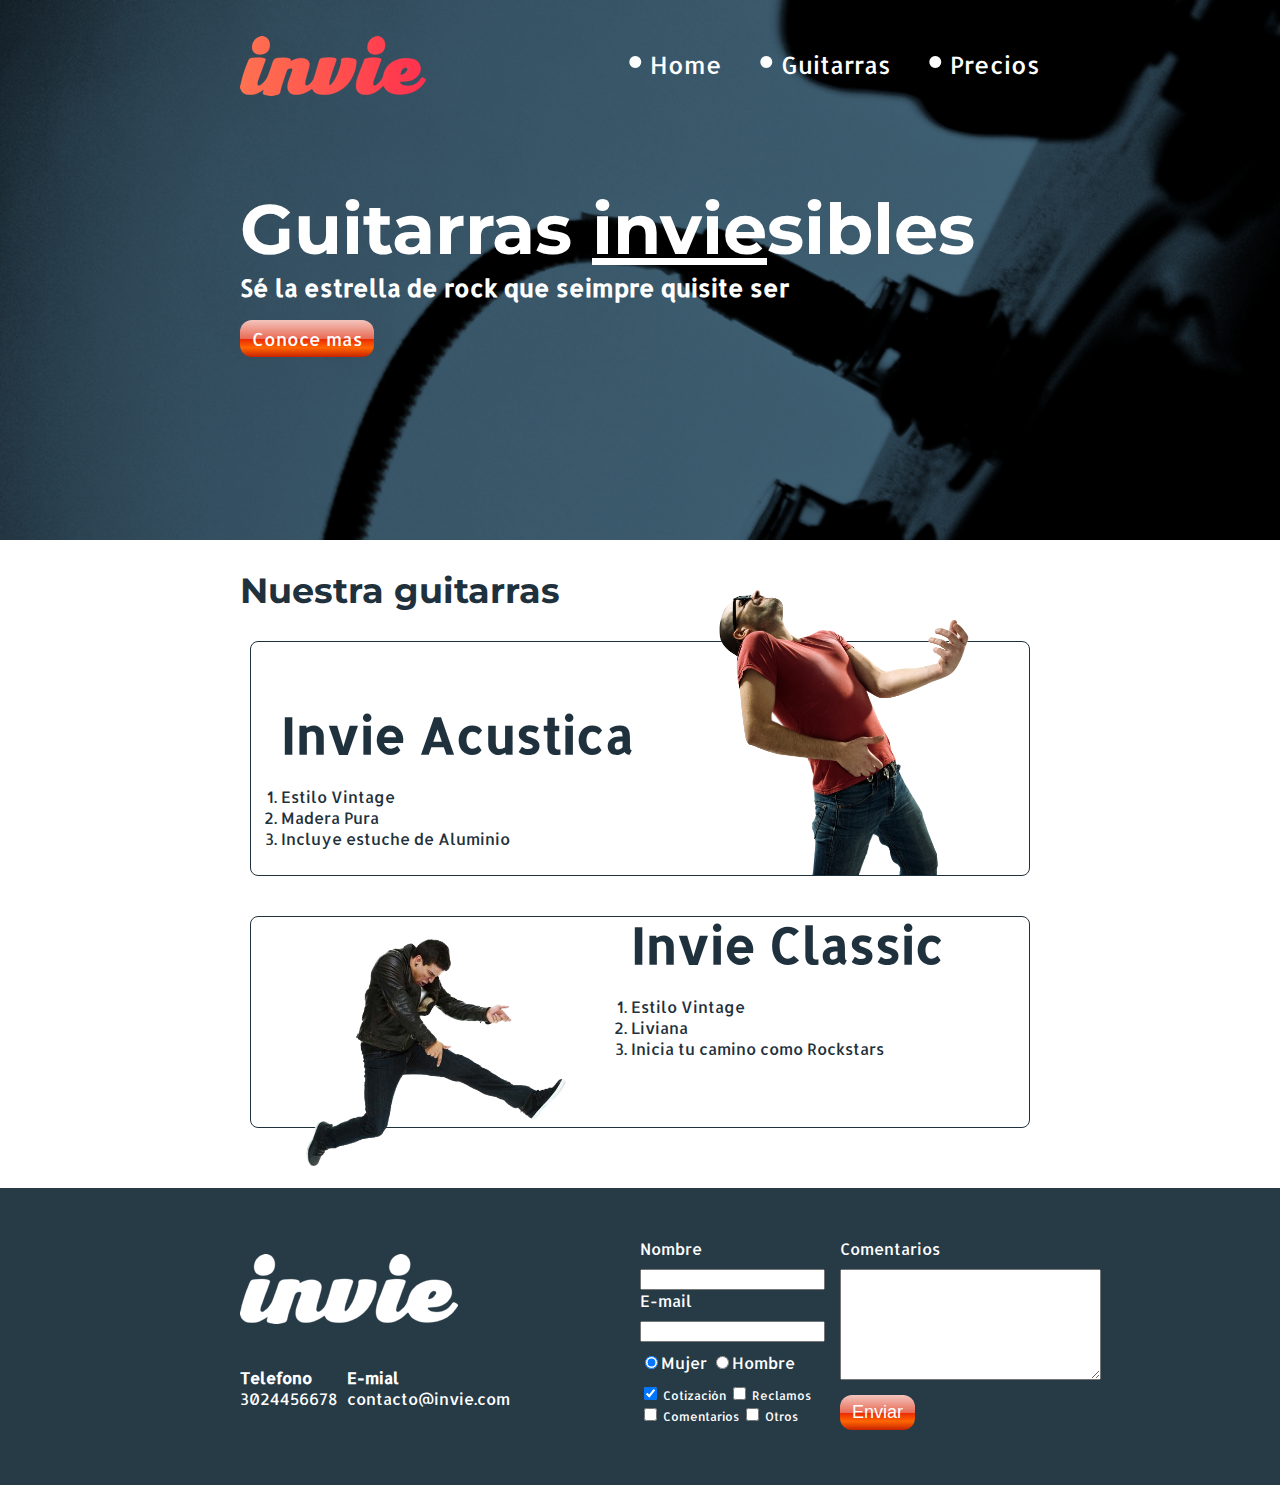
==== index.html @ 71d4800b "Se agrega el proyeyo" ====
<!DOCTYPE html>
<html>
	<head>
		<title> Invie - tus mejores Guitarras!!</title>
		<meta charset="utf-8"/>
		<link href="https://fonts.googleapis.com/css2?family=Allerta&family=Montserrat:wght@400;700&display=swap" rel="stylesheet">
		<link rel="stylesheet" href="ccs/invie.css">
	</head>
	<body>	
		<section id="portada" class="portada background"> <!-- portada -->
			<header id="header" class="header contenedor">  <!-- header -->
			<figure class="logotipo"> <!-- logotipo -->
				<img src="images/invie.png" width="186" height="60" alt="Invie logotipo" />
			</figure> 
			<nav class="menu"> <!-- menu -->
				<ul>
					<li>
						<a href="index.html">Home</a>
					</li>
					<li>
						<a href="#guitarras">Guitarras</a>
					</li>
					<li>
						<a href="precios.html">Precios</a>
					</li>
				</ul>
			</nav>
		</header>
			<div class="contenedor">
				<h1 class="titulo">Guitarras <span>invie</span>sibles</h1> <!-- titulo -->
				<h3 class="title-a">Sé la estrella de rock que seimpre quisite ser</h3><!-- resuen -->
				<a class="button" href="#guitarras">Conoce mas</a><!-- boton -->
			</div>
		</section>
		<section id="guitarras" class="guitarras contenedor"> <!-- guitarras -->
			<h2>Nuestra guitarras</h2> <!-- titulo -->
			<article class="guitarra"> <!-- guitarra 1 -->
				<img class="derecha" src="images/invie-acustica.png" alt="Guitarra Invie Acustica" width="350" />
			 		<div class="contenedor-guitarra-a">
						<h3 class="title-b">Invie Acustica</h3>
						<ol>
							<li>Estilo Vintage</li>
							<li>Madera Pura</li>
							<li>Incluye estuche de Aluminio</li>
						</ol>
				 	</div> 
			</article>
			<article class="guitarra b"> <!-- guitarra 2 -->
				<img class="izquierda" src="images/invie-classic.png" alt="Guitarra Invie classic" width="350" />
				<div class="contenedor-guitarra-b">
					<h3 class="title-b">Invie Classic</h3>
					<ol>
						<li>Estilo Vintage</li>
						<li>Liviana</li>
						<li>Inicia tu camino como Rockstars</li>
					</ol>
				 </div> 
			</article>
		</section>
		<footer class="footer">
			<div class="contenedor">
				<div class="contacto">
					<img src="images/invie-white.png" alt="logotpo blanco"/>
					<a href="tel:+573024456678"> <strong>Telefono</strong> <span>3024456678</span></a>
					<a href="mailto:subordadodigital@gmail.com"> <strong>E-mial</strong><span>contacto@invie.com</span></a>
				</div>
				<form class="formulario">
					<div class="col1">
						<label for="nombre">Nombre</label>
						<input type="text" required id="nombre" name="nombre" />
						<label for="email">E-mail</label>
						<input type="email" required id="email" name="email" />
						<div class="sexo">
							<label for="mujer">
								<input type="radio" id="mujer" checked name="sexo" value="mujer">Mujer
							</label>
							<label for="hombre">
								<input type="radio" id="hombre" name="sexo" value="hombre">Hombre
							</label>
						</div>
						<div class="intereses">
							<label for="cotizacion">
								<input type="checkbox" checked id="cotizacion" name="intereses" value="cotizacion"> Cotización
							</label>
							<label for="reclamos">
								<input type="checkbox" id="reclamos" name="intereses" value="reclamos"> Reclamos
							</label>
							<label for="comentarios">
								<input type="checkbox" id="comentarios" name="intereses" value="comentarios"> Comentarios
							</label>
							<label for="otros">
								<input type="checkbox" id="otros" name="intereses" value="otros"> Otros
							</label>
						</div>
					</div>
					<div class="col2">
						<label for="comentarios">Comentarios</label>
						<textarea name="comentarios" id="comentarios" cols="30" rows="7"></textarea>
						<input type="submit" value="Enviar" class="button">
					</div>
				</form>
			</div>
		</footer>
	</body>
</html>
---- ccs/invie.css ----
/*font-family: 'Montserrat', sans-serif;*/
/*font-family: 'Allerta', sans-serif;*/
/*width: tamaño;*/
/*height: tamaño;*/
/*padding: 10px 13px 5px 15px;*/
/**{
padding: 10px;
margin: 10px;
border: 2px solid red;
}*/

body {
	font-family: 'Allerta', sans-serif;
	margin: 0;
}

table {
	width: 100%;
}
th {
	background: #273b47;
	color: white;
	padding: 10px 20px;
	text-align: left;
}
td {
	padding: 20px;
}
table, td, th {
border: 1px solid #273b47;
border-collapse: collapse;
}
input, textarea {
	outline: 0;
}
input:focus, textarea:focus {
	background: lightblue ;
}

.contenedor {
	width: 800px;
	margin: auto;
	position: relative;
	/* margin: 50px 0px; */
}

.background {
background-image: url('../images/background.png');
	background-size: cover;
}

.button{
	border-radius: 12px;
	border: none;
/*	background: #fd324e;*/
	color: white;
	padding: 7px 12px;
	cursor: pointer;
	font-size: 18px;
/*	background: linear-gradient(to left,#fe344e, #ff7250);*/
	text-decoration: none;
/* Permalink - use to edit and share this gradient: https://colorzilla.com/gradient-editor/#f3c5bd+0,e86c57+50,ea2803+51,ff6600+75,c72200+100;Red+Gloss */
background: #f3c5bd; /* Old browsers */
background: -moz-linear-gradient(top,  #f3c5bd 0%, #e86c57 50%, #ea2803 51%, #ff6600 75%, #c72200 100%); /* FF3.6-15 */
background: -webkit-linear-gradient(top,  #f3c5bd 0%,#e86c57 50%,#ea2803 51%,#ff6600 75%,#c72200 100%); /* Chrome10-25,Safari5.1-6 */
background: linear-gradient(to bottom,  #f3c5bd 0%,#e86c57 50%,#ea2803 51%,#ff6600 75%,#c72200 100%); /* W3C, IE10+, FF16+, Chrome26+, Opera12+, Safari7+ */
filter: progid:DXImageTransform.Microsoft.gradient( startColorstr='#f3c5bd', endColorstr='#c72200',GradientType=0 ); /* IE6-9 */


}
.titulo {
	font-family: 'Montserrat', sans-serif;
margin-bottom: 0px;
margin-top: 70px;
	font-size: 70px;

}
.titulo span {
	text-decoration: underline;
}
.title-a {
	margin-top: 0;
		font-size: 24px;
}
.title-b {
		font-size: 50px;
		margin-bottom: 20px;
}
.guitarras {
	color: #1F313C;
	margin-bottom: 60px;
}
.guitarras h2 {
	font-family: 'Montserrat', sans-serif;

	font-size: 35px;
}
.portada  {
	
	color: white;
	padding: 20px;
	height: 500px;
	}
.portada button {
margin-bottom: 70px;
}
.menu {
	font-size: 24px;
	display: inline-block;
	position: absolute;
	right: 0;
}

.menu li {
	display: inline-block;
	margin-left: 30px;
}
.menu li:before {
content: "🞄" ;
font-size: 50px;
line-height: 20px;
color: white ; 
}

.menu a {
color: white;
text-decoration: none;
}
.logotipo {
	display: inline-block;
	margin-left: 0 ;
}

.guitarra {
	margin: 10px 10px 40px 10px;
	padding: 10px;
	/*overflow: hidden;*/
	border: 1px solid #1F313C;
	border-radius: 8px;
}
.guitarra ol {
	padding: 0;
}
.guitarra.b {
	height: 190px;
}
.derecha {
	float: right;
	position: relative;
	top: -127px;
}
.izquierda {
	float: left;
	position: relative;
}
.contenedor-guitarra-a{
padding-left: 20px;
}
.contenedor-guitarra-b {
	margin-left: 370px;
	position: relative;
	bottom: 90px;
}
.header{
	position: relative;
}
.footer{
	background: #273b47;
	padding: 50px 10px;
}
.contacto{
	display: flex;
	width: 300px;
	flex-wrap: wrap;
	align-items: center;
}
.contacto img {
	display: block;
}
.contacto strong{
	display: block;
}
.contacto a{
	color: white;
	text-decoration: none;
	margin: 10px 10px 10px 0;
}
.footer .contenedor{
	display: flex;
	justify-content: space-between;
}
.formulario {
	display: flex;
	width: 400px;
	color: white;columns: 2col;
}

.col1, .col2{
display: flex;
flex-direction: column;
}
.col1{
	margin-right: 15px;	
}
.col2{
	align-items: flex-start;
}
.col2 .button{
	margin-top: 15px;
}
.intereses label{
	font-size: 12px;
}
.formulario label, .sexo,.intereses{
	margin-bottom: 10px;
}
.sexo{
	margin-top: 10px;
}
.tabla
{
	 margin: 50px 0px; 
}
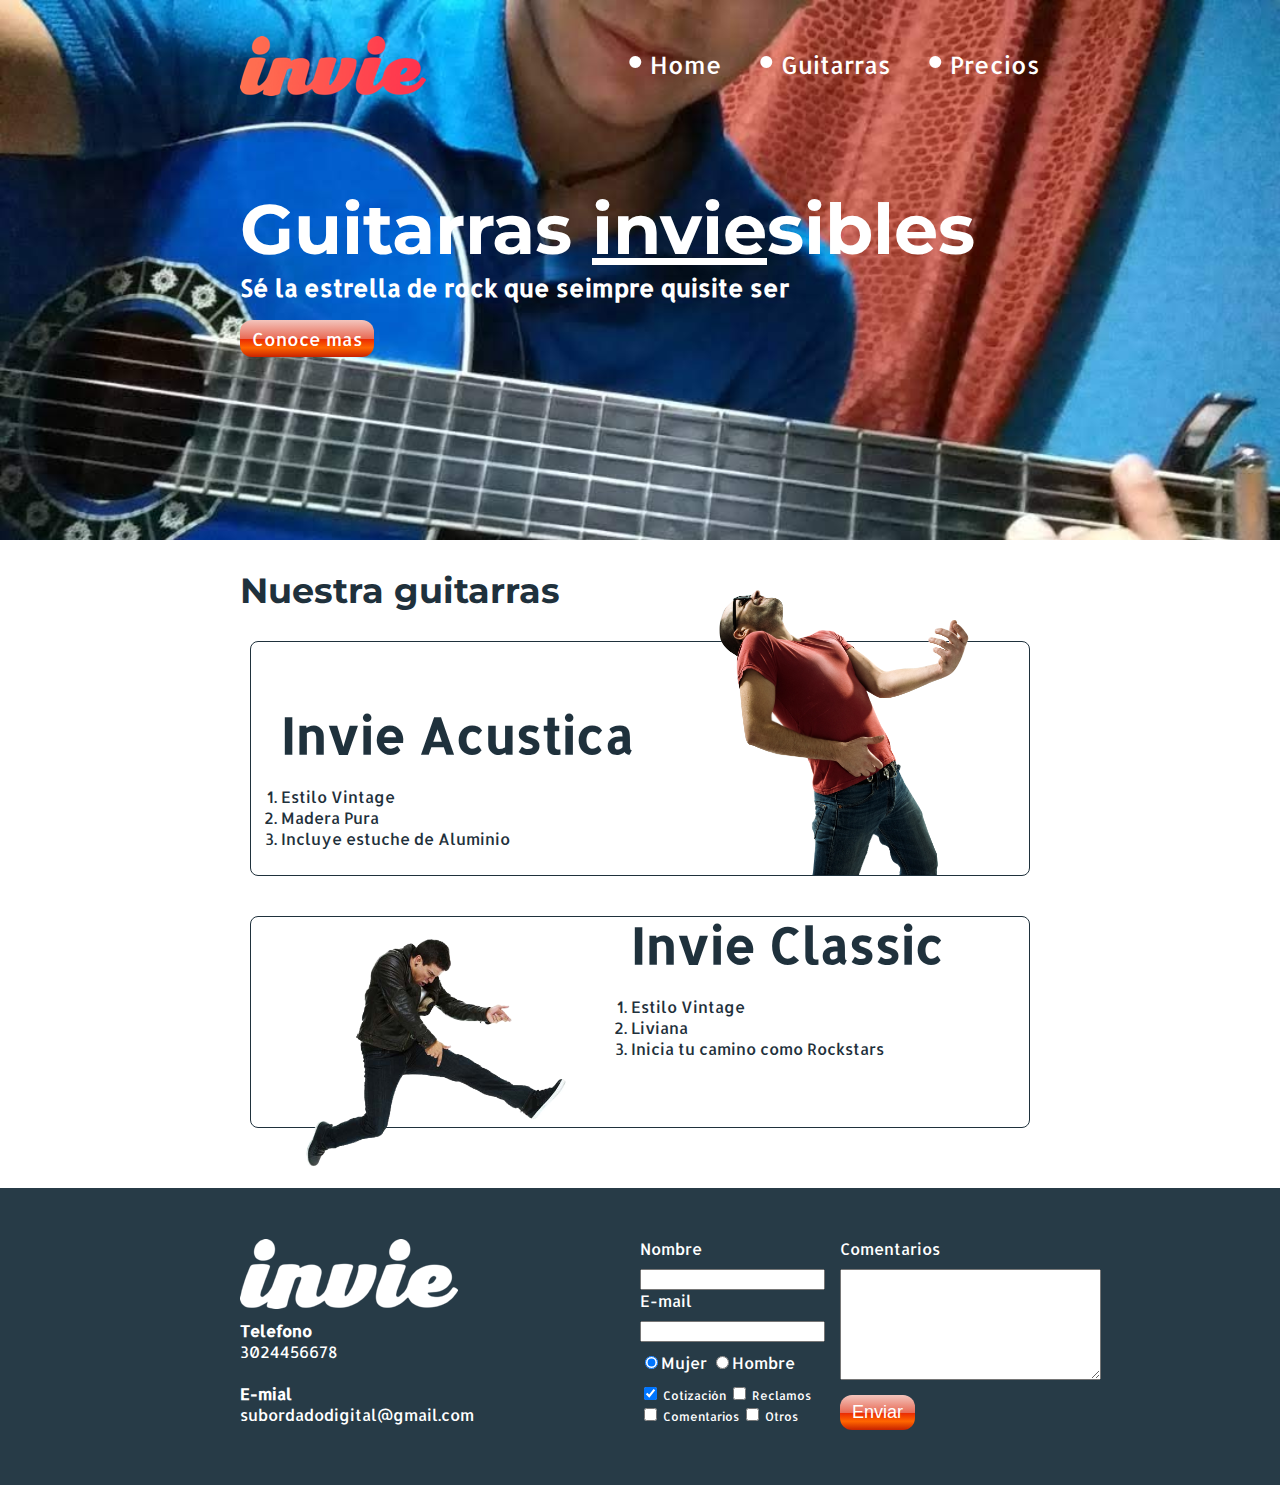
==== commit af7774b4: "Se agrega el cambio" ====
--- a/index.html
+++ b/index.html
@@ -62,7 +62,7 @@
 				<div class="contacto">
 					<img src="images/invie-white.png" alt="logotpo blanco"/>
 					<a href="tel:+573024456678"> <strong>Telefono</strong> <span>3024456678</span></a>
-					<a href="mailto:subordadodigital@gmail.com"> <strong>E-mial</strong><span>contacto@invie.com</span></a>
+					<a href="mailto:subordadodigital@gmail.com"> <strong>E-mial</strong><span>subordadodigital@gmail.com</span></a>
 				</div>
 				<form class="formulario">
 					<div class="col1">
--- a/ccs/invie.css
+++ b/ccs/invie.css
@@ -45,7 +45,9 @@
 }
 
 .background {
-background-image: url('../images/background.png');
+/*background-image: url('../images/background.png');*/
+background-image: url('../images/guitarra1.jpg');
+
 	background-size: cover;
 }
 
